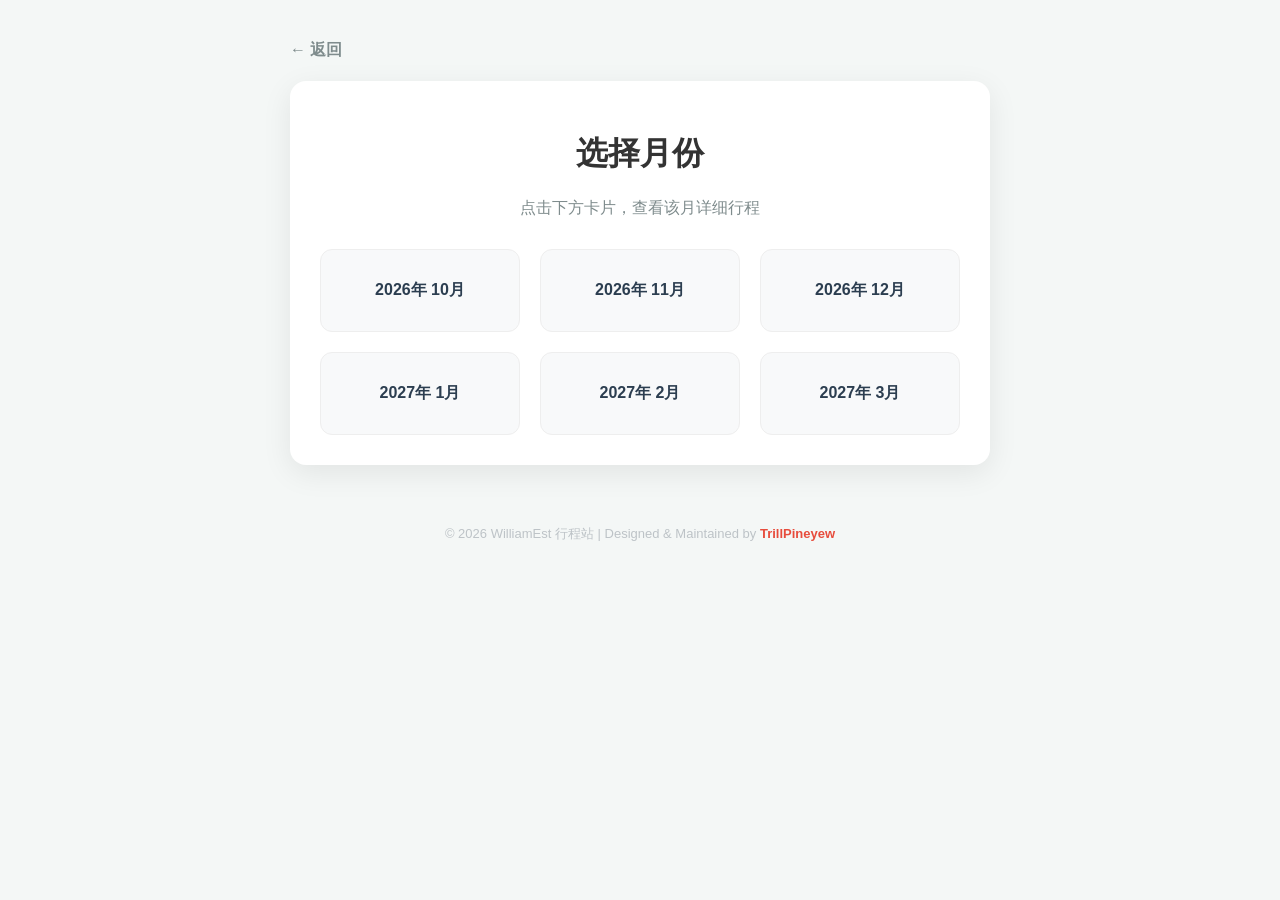
==== pages/calendar.html @ 6b7eac9c "WilliamEst行程" ====
<!DOCTYPE html>
<html lang="zh-CN">
<head>
    <meta charset="UTF-8">
    <meta name="viewport" content="width=device-width, initial-scale=1.0">
    <title>WilliamEst 行程总览</title>
    <link rel="stylesheet" href="../css/calendar.css">
</head>
<body>
<div class="app-container">
    <!-- 返回首页 -->
    <div style="text-align: left; margin-bottom: 20px;">
        <a href="../index.html" style="text-decoration: none; color: #7f8c8d; font-weight: 600;">← 返回</a>
    </div>

    <div class="calendar-wrapper" style="text-align: center;">
        <h1>选择月份</h1>
        <p style="color: #7f8c8d; margin-bottom: 30px;">点击下方卡片，查看该月详细行程</p>
        
        <!-- 月份卡片网格 -->
        <div style="display: grid; grid-template-columns: repeat(3, 1fr); gap: 20px;">
            <a href="oct-2026.html" class="month-card">2026年 10月</a>
            <a href="nov-2026.html" class="month-card">2026年 11月</a>
            <a href="dec-2026.html" class="month-card">2026年 12月</a>
            <a href="jan-2027.html" class="month-card">2027年 1月</a>
            <a href="feb-2027.html" class="month-card">2027年 2月</a>
            <a href="mar-2027.html" class="month-card">2027年 3月</a>
        </div>
    </div>
    
    <div class="footer">
        © 2026 WilliamEst 行程站 | Designed & Maintained by <strong>TrillPineyew</strong>
    </div>
</div>
</body>
</html>
---- css/calendar.css ----
/* 总览页的月份卡片样式 */
.month-card {
    display: block;
    padding: 30px 10px;
    background: #f8f9fa;
    border-radius: 12px;
    text-decoration: none;
    color: #2c3e50;
    font-weight: bold;
    font-size: 16px;
    transition: all 0.3s ease;
    border: 1px solid #eee;
}

.month-card:hover {
    background: #dbe4ff; /* 浅克莱茵蓝 */
    border-color: #b0c4de;
    transform: translateY(-3px);
    box-shadow: 0 5px 15px rgba(0,0,0,0.05);
}        

/* 全局样式，让页面居中、好看 */
body {
            font-family: 'Segoe UI', 'Microsoft YaHei', sans-serif;
            background-color: #f4f7f6;
            margin: 0;
            padding: 40px 20px;
            display: flex;
            justify-content: center;
            color: #333;
        }
        .app-container {
            width: 100%;
            max-width: 700px;
        }

        /* --- 日历部分 --- */
        .calendar-wrapper {
            background: #ffffff;
            border-radius: 16px;
            box-shadow: 0 8px 30px rgba(0,0,0,0.08);
            padding: 30px;
            margin-bottom: 20px;
        }
        .calendar-title {
            text-align: center;
            font-size: 24px;
            font-weight: 700;
            color: #2c3e50;
            margin-bottom: 5px;
        }
        .calendar-month {
            text-align: center;
            font-size: 16px;
            font-weight: 900;
            color: #e74c3c;
            margin-bottom: 25px;
            font-family: 'Microsoft YaHei', 'SimHei', sans-serif; /* 字体族 */
        }
        
        /* 日历网格布局 */
        .calendar-grid {
            display: grid;
            grid-template-columns: repeat(7, 1fr);
            gap: 10px;
            alingn-item:center;/*让所有格子垂直居中对齐*/
        }
        
        /* 星期标题 */
        .weekday {
            text-align: center;
            font-size: 13px;
            color: #95a5a6;
            font-weight: bold;
            padding-bottom: 10px;
        }

        /* 日期格子 */
        .day-cell {
            aspect-ratio: 1;
            display: flex;
            flex-direction: column;
            align-items: center;
            justify-content: center;
            border-radius: 10px;
            background: #f8f9fa;
            font-size: 16px;
            color: #333;
            cursor: pointer;
            transition: all 0.2s ease;
            position: relative;
            user-select: none;
            padding-bottom: 8px;
            min-width: 36px;
        }
        .day-cell:hover {
            background: #d1daf4;
        }
        /* 有行程的日子加个小圆点 */
        .day-cell.has-event::after {
            content: '';
            width: 6px;
            height: 6px;
            background: #e74c3c;
            border-radius: 50%;
            position: absolute;
            bottom: 8px;
        }

        /* 核心魔法：用 checkbox 控制弹出效果 */
        input[type="checkbox"] {
            display: none; /* 隐藏原本丑陋的勾选框 */
        }
        /* 当 checkbox 被选中时，对应的日期格子变红 */
        input[type="checkbox"]:checked + label {
            background: #e74c3c;
            color: #ffffff;
            box-shadow: 0 4px 12px rgba(231, 76, 60, 0.4);
            font-weight: bold;
        }
        /* 选中的日子，圆点变成白色 */
        input[type="checkbox"]:checked + label.has-event::after {
            background: #ffffff;
        }

        /* --- 详情弹出区域 --- */
        .event-detail-box {
            background: #ffffff;
            border-radius: 16px;
            box-shadow: 0 8px 30px rgba(0,0,0,0.08);
            overflow: hidden;
            /* 默认隐藏，高度为0 */
            max-height: 0;
            opacity: 0;
            transition: all 0.4s cubic-bezier(0.25, 0.8, 0.25, 1);
            margin-top: 0;
        }
        /* 当对应的 checkbox 被选中时，展开详情区域 */
        input[type="checkbox"]:checked ~ .event-detail-box {
            max-height: 300px; /* 展开的高度 */
            opacity: 1;
            margin-top: 10px;
            border-left: 6px solid #e74c3c;
        }
        .event-content {
            padding: 25px;
        }
        .event-date-title {
            font-size: 18px;
            font-weight: bold;
            color: #2c3e50;
            margin-bottom: 15px;
            border-bottom: 1px dashed #eee;
            padding-bottom: 10px;
        }
        .event-row {
            display: flex;
            margin-bottom: 12px;
            font-size: 15px;
            line-height: 1.6;
        }
        .event-label {
            width: 70px;
            color: #95a5a6;
            font-weight: 600;
            flex-shrink: 0;
        }
        .event-value {
            color: #2c3e50;
            font-weight: 500;
        }
        .event-area {
            min-height: 120px;
            margin-top: 20px;
        }
        .event-detail {
            display: none; /* 默认隐藏，点日期时才显示 */
            background: #fff5f5;
            border-left: 6px solid #e74c3c;
            border-radius: 12px;
            padding: 25px;
            box-shadow: 0 4px 15px rgba(0,0,0,0.05);
            animation: fadeIn 0.3s ease;
        }

        @keyframes fadeIn {
            from { opacity: 0; transform: translateY(10px); }
            to { opacity: 1; transform: translateY(0); }
        }

        .event-detail h3 {
            margin-top: 0;
            color: #2c3e50;
            border-bottom: 1px dashed #eee;
            padding-bottom: 10px;
        }
        .event-detail p {
            margin: 8px 0;
            color: #555;
            font-size: 15px;
        }

        
        /* 底部版权 */
        .footer {
            text-align: center;
            margin-top: auto;
            padding-top:40px;
            font-size: 13px;
            color: #bdc3c7;
        }
        .footer strong {
            color: #e74c3c;
        }

        /* 每个独立行程的卡片样式 */
        .event-item {
            background: #ffffff;              /* 白色背景，和外层粉底区分 */
            border: 1px solid #f0e6e6;        /* 浅灰色边框 */
            border-left: 4px solid #e74c3c;   /* 左侧红色粗条，代表行程 */
            border-radius: 8px;               /* 圆角 */
            padding: 15px 20px;               /* 内部留白 */
            margin-bottom: 15px;              /* 每个框之间隔开 15px */
            box-shadow: 0 2px 8px rgba(0,0,0,0.03); /* 轻微阴影 */
        }

        /* 框内文字样式 */
        .event-item p {
           margin: 6px 0;
           font-size: 15px;
           color: #555;
           line-height: 1.5;
        }
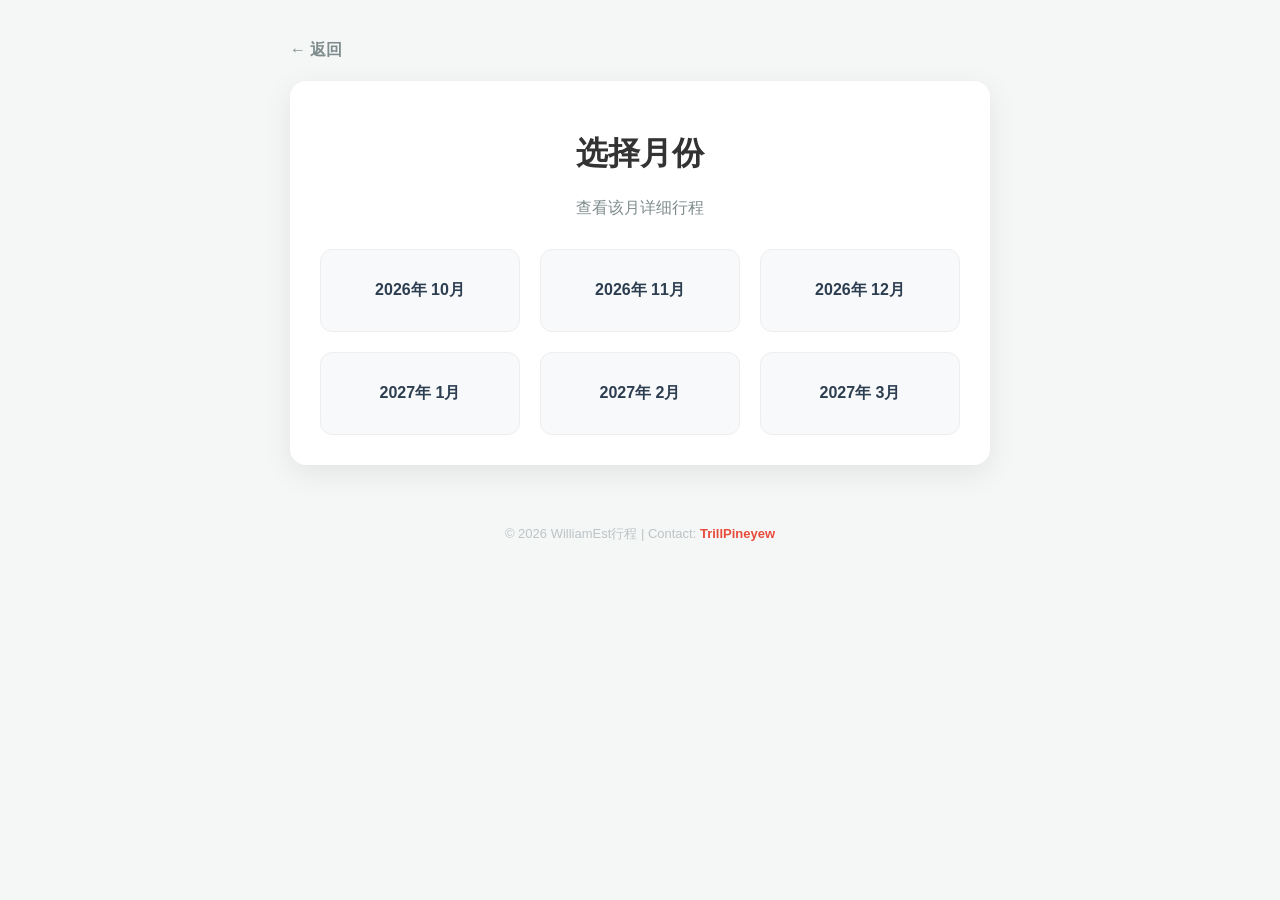
==== commit 33dfe31e: "修改了社交按钮名字和底部版权文字" ====
--- a/pages/calendar.html
+++ b/pages/calendar.html
@@ -15,7 +15,7 @@
 
     <div class="calendar-wrapper" style="text-align: center;">
         <h1>选择月份</h1>
-        <p style="color: #7f8c8d; margin-bottom: 30px;">点击下方卡片，查看该月详细行程</p>
+        <p style="color: #7f8c8d; margin-bottom: 30px;">查看该月详细行程</p>
         
         <!-- 月份卡片网格 -->
         <div style="display: grid; grid-template-columns: repeat(3, 1fr); gap: 20px;">
@@ -29,7 +29,7 @@
     </div>
     
     <div class="footer">
-        © 2026 WilliamEst 行程站 | Designed & Maintained by <strong>TrillPineyew</strong>
+        © 2026 WilliamEst行程 | Contact: <strong>TrillPineyew</strong>
     </div>
 </div>
 </body>
--- a/css/calendar.css
+++ b/css/calendar.css
@@ -231,4 +231,17 @@
            font-size: 15px;
            color: #555;
            line-height: 1.5;
+        }
+
+        /* 被选中的日期格子样式 */
+        .day-cell.active {
+            background-color: #e74c3c; /* 选中变成红色 */
+            color: #ffffff;            /* 文字变成白色 */
+            box-shadow: 0 4px 12px rgba(231, 76, 60, 0.4); /* 加一层红色的阴影 */
+            font-weight: bold;         /* 字体加粗 */
+        }
+
+        /* 被选中的日期如果有行程，那个小红点要变成白色 */
+        .day-cell.active.has-event::after {
+            background-color: #ffffff;
         }
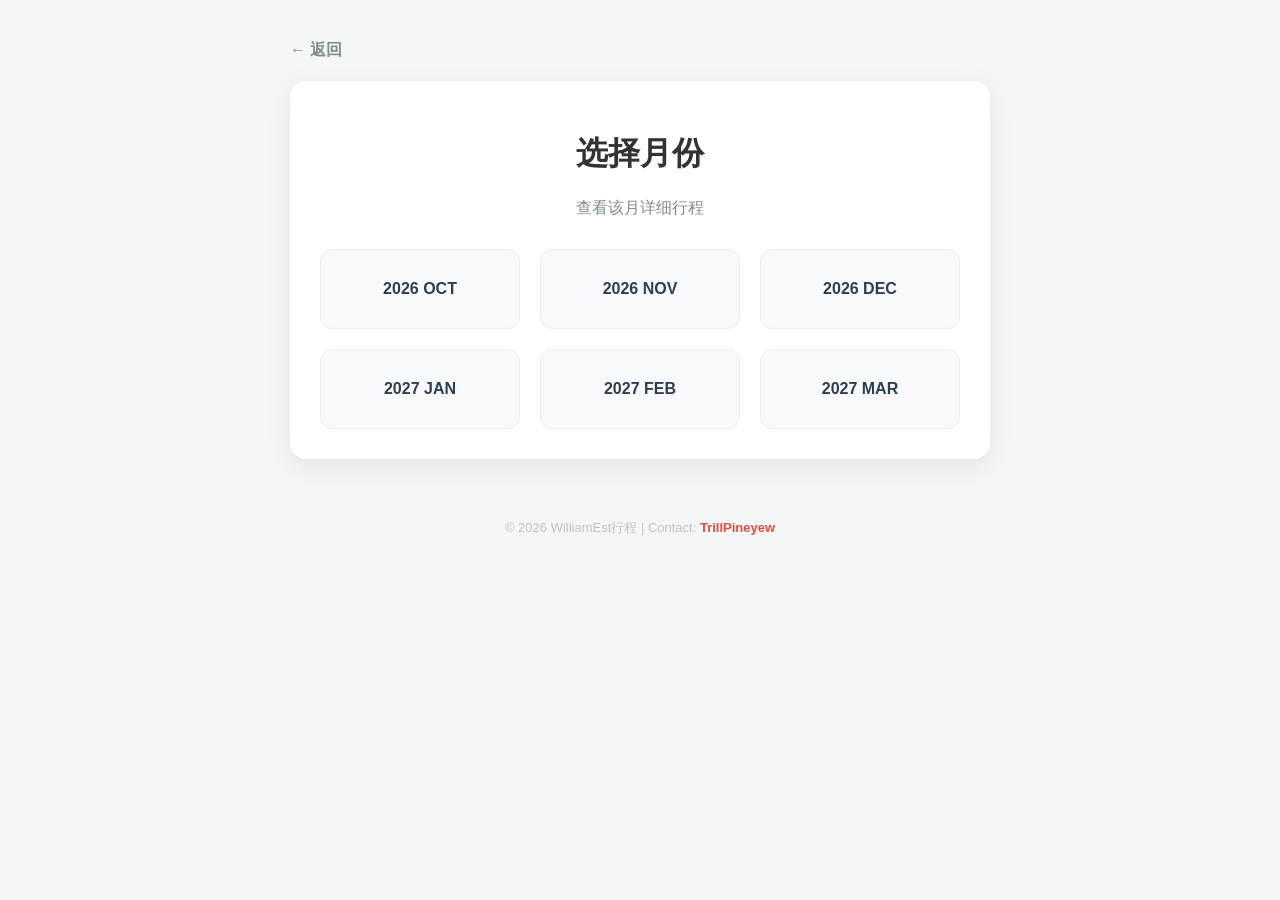
==== commit f6624783: "修改月份卡片网格文字" ====
--- a/pages/calendar.html
+++ b/pages/calendar.html
@@ -19,12 +19,12 @@
         
         <!-- 月份卡片网格 -->
         <div style="display: grid; grid-template-columns: repeat(3, 1fr); gap: 20px;">
-            <a href="oct-2026.html" class="month-card">2026年 10月</a>
-            <a href="nov-2026.html" class="month-card">2026年 11月</a>
-            <a href="dec-2026.html" class="month-card">2026年 12月</a>
-            <a href="jan-2027.html" class="month-card">2027年 1月</a>
-            <a href="feb-2027.html" class="month-card">2027年 2月</a>
-            <a href="mar-2027.html" class="month-card">2027年 3月</a>
+            <a href="oct-2026.html" class="month-card">2026 OCT</a>
+            <a href="nov-2026.html" class="month-card">2026 NOV</a>
+            <a href="dec-2026.html" class="month-card">2026 DEC</a>
+            <a href="jan-2027.html" class="month-card">2027 JAN</a>
+            <a href="feb-2027.html" class="month-card">2027 FEB</a>
+            <a href="mar-2027.html" class="month-card">2027 MAR</a>
         </div>
     </div>
     
--- a/css/calendar.css
+++ b/css/calendar.css
@@ -244,4 +244,50 @@
         /* 被选中的日期如果有行程，那个小红点要变成白色 */
         .day-cell.active.has-event::after {
             background-color: #ffffff;
-        }+        }
+
+    /* =========================================
+   手机端专属适配（屏幕宽度小于 600px 时生效）
+   ========================================= */
+@media (max-width: 600px) {
+
+    /* 1. 首页：社交按钮变成上下排列，防止挤在一起 */
+    .social-section {
+        flex-direction: column;  /* 竖着排 */
+        align-items: center;     /* 居中 */
+        gap: 10px;               /* 上下间距 */
+    }
+    .social-btn {
+        width: 80%;              /* 按钮占屏幕 80% 宽，好看又大气 */
+        padding: 12px 0;         /* 上下内边距加大，点击更舒服 */
+    }
+
+    /* 2. 日历页：调整格子和卡片的边距 */
+    .app-container {
+        padding: 10px;           /* 手机上没有那么多留白 */
+    }
+    .calendar-wrapper {
+        padding: 15px;           /* 卡片内边距减小 */
+    }
+    .calendar-grid {
+        gap: 4px;                /* 格子之间的缝隙变小 */
+    }
+    .day-cell {
+        font-size: 14px;         /* 日期数字变小一点 */
+        border-radius: 6px;      /* 圆角变小一点 */
+    }
+    .weekday {
+        font-size: 12px;         /* 星期文字变小 */
+    }
+
+    /* 3. 行程详情框：让内容更透气 */
+    .event-detail {
+        padding: 15px;           /* 减小内边距 */
+    }
+    .event-item {
+        padding: 10px 15px;      /* 减小卡片内边距 */
+    }
+    .event-item p {
+        font-size: 14px;         /* 文字大小调整 */
+    }
+}
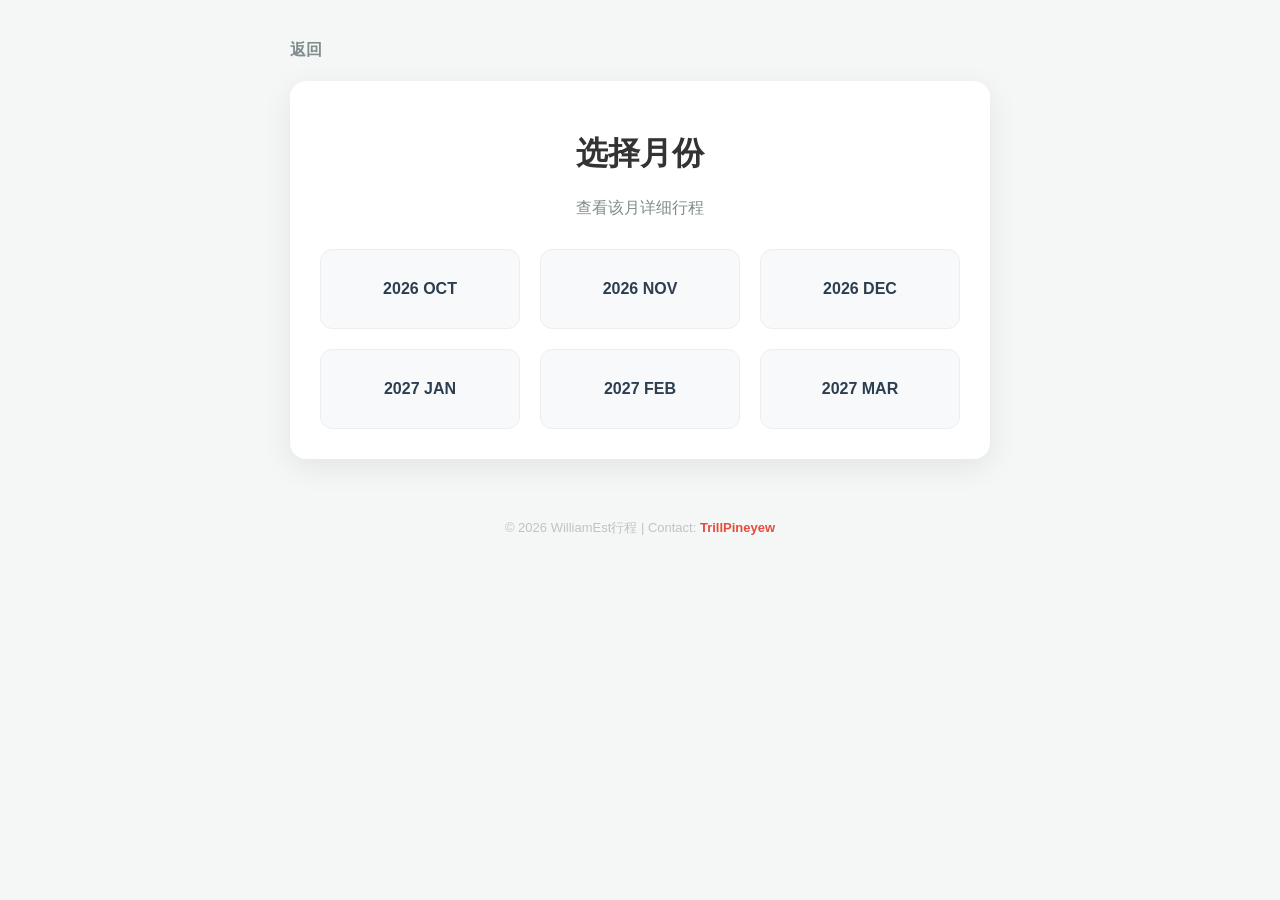
==== commit 1de666ee: "修改副标题文字" ====
--- a/pages/calendar.html
+++ b/pages/calendar.html
@@ -10,7 +10,7 @@
 <div class="app-container">
     <!-- 返回首页 -->
     <div style="text-align: left; margin-bottom: 20px;">
-        <a href="../index.html" style="text-decoration: none; color: #7f8c8d; font-weight: 600;">← 返回</a>
+        <a href="../index.html" style="text-decoration: none; color: #7f8c8d; font-weight: 600;">返回</a>
     </div>
 
     <div class="calendar-wrapper" style="text-align: center;">
--- a/css/calendar.css
+++ b/css/calendar.css
@@ -290,4 +290,15 @@
     .event-item p {
         font-size: 14px;         /* 文字大小调整 */
     }
+    body {
+        padding: 10px 15px;       /* 左右各留 15px 白边 */
+        justify-content: center;  /* 👈 关键：让卡片水平居中 */
+        align-items: center;      /* 垂直方向也居中 */
+    }
+
+    .home-container {
+        width: 100%;              /* 卡片撑满可用宽度 */
+        max-width: 100%;          /* 不限制最大宽度（手机上不需要） */
+        margin: 0 auto;           /* 👈 关键：水平居中 */
+    }
 }
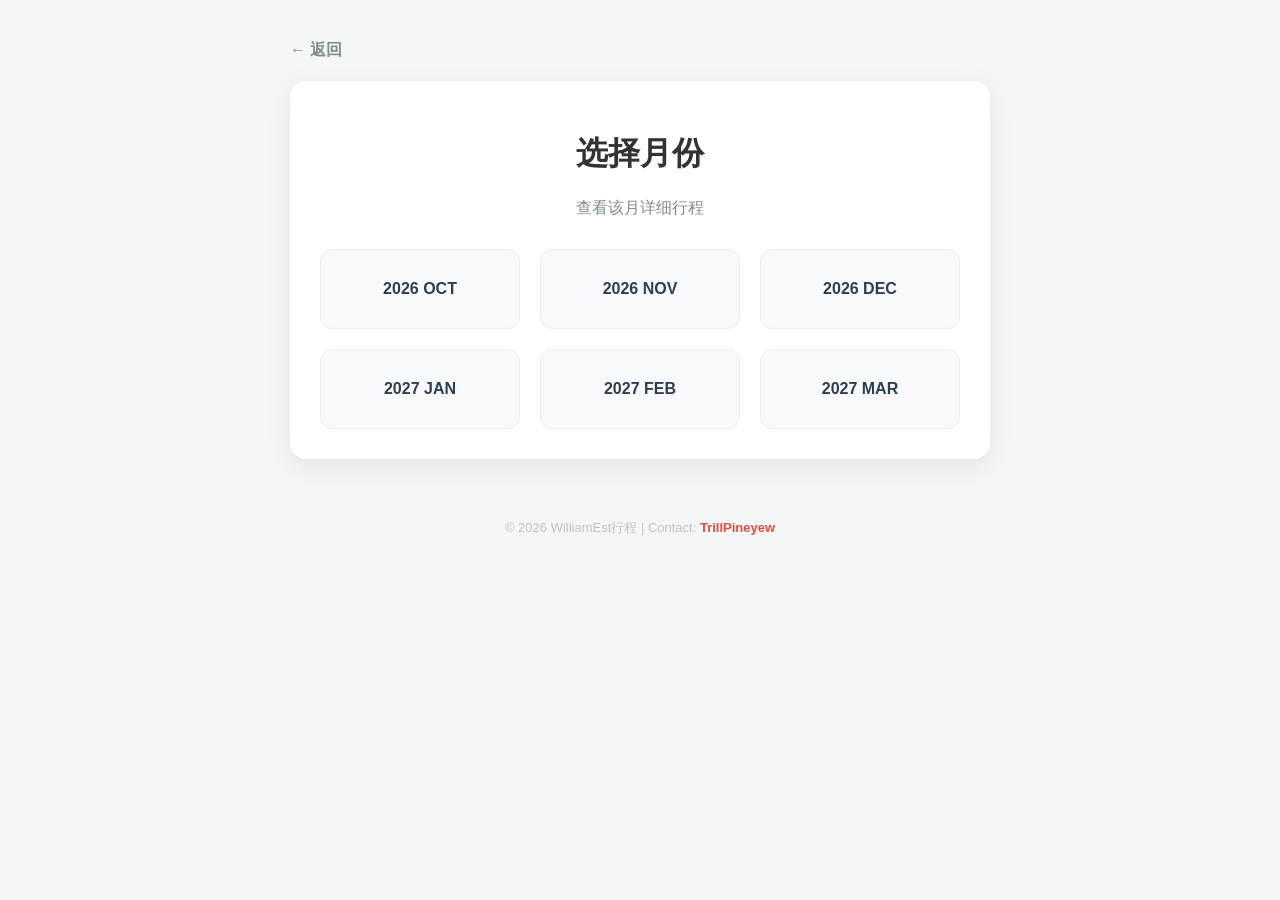
==== commit 98914965: "修改日历返回键" ====
--- a/pages/calendar.html
+++ b/pages/calendar.html
@@ -10,7 +10,7 @@
 <div class="app-container">
     <!-- 返回首页 -->
     <div style="text-align: left; margin-bottom: 20px;">
-        <a href="../index.html" style="text-decoration: none; color: #7f8c8d; font-weight: 600;">返回</a>
+        <a href="../index.html" style="text-decoration: none; color: #7f8c8d; font-weight: 600;">← 返回</a>
     </div>
 
     <div class="calendar-wrapper" style="text-align: center;">
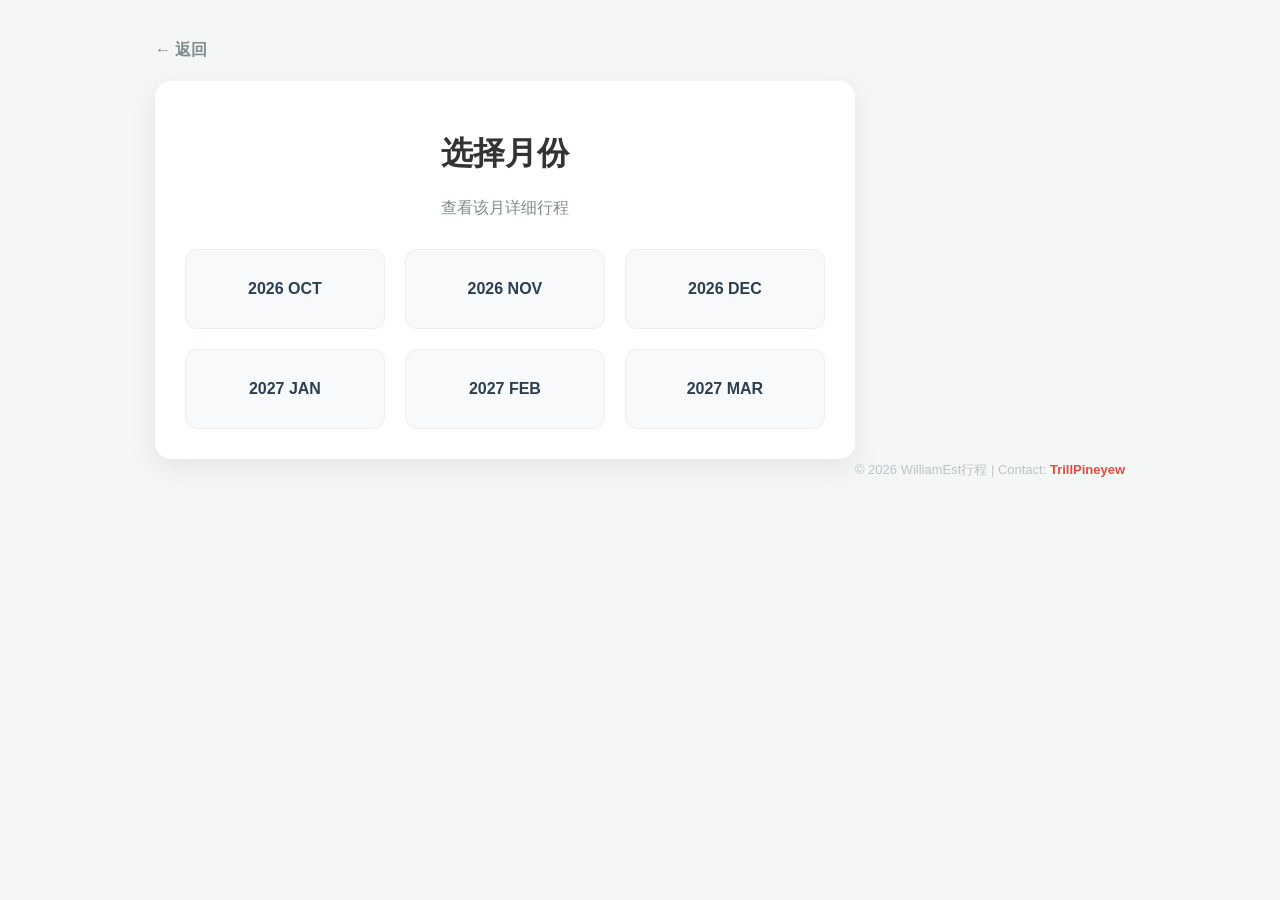
==== commit 932e675d: "修改版权文字" ====
--- a/pages/calendar.html
+++ b/pages/calendar.html
@@ -28,9 +28,11 @@
         </div>
     </div>
     
+</div>
+
     <div class="footer">
         © 2026 WilliamEst行程 | Contact: <strong>TrillPineyew</strong>
     </div>
-</div>
+
 </body>
 </html>
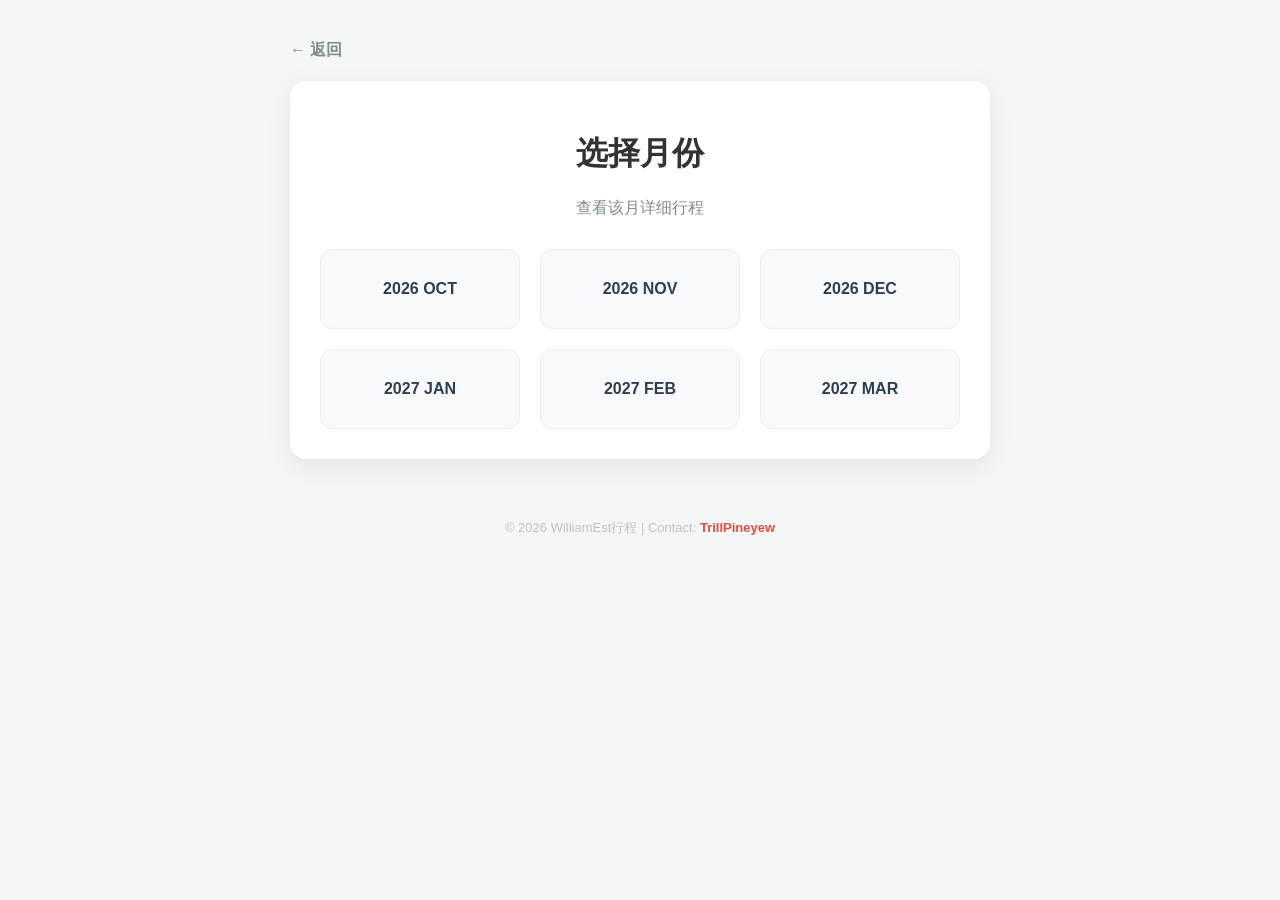
==== commit bebe4b2b: "修复底部版权固定和按钮溢出" ====
--- a/pages/calendar.html
+++ b/pages/calendar.html
@@ -27,12 +27,10 @@
             <a href="mar-2027.html" class="month-card">2027 MAR</a>
         </div>
     </div>
-    
-</div>
-
-    <div class="footer">
+     <div class="footer">
         © 2026 WilliamEst行程 | Contact: <strong>TrillPineyew</strong>
     </div>
 
+</div>
 </body>
 </html>
